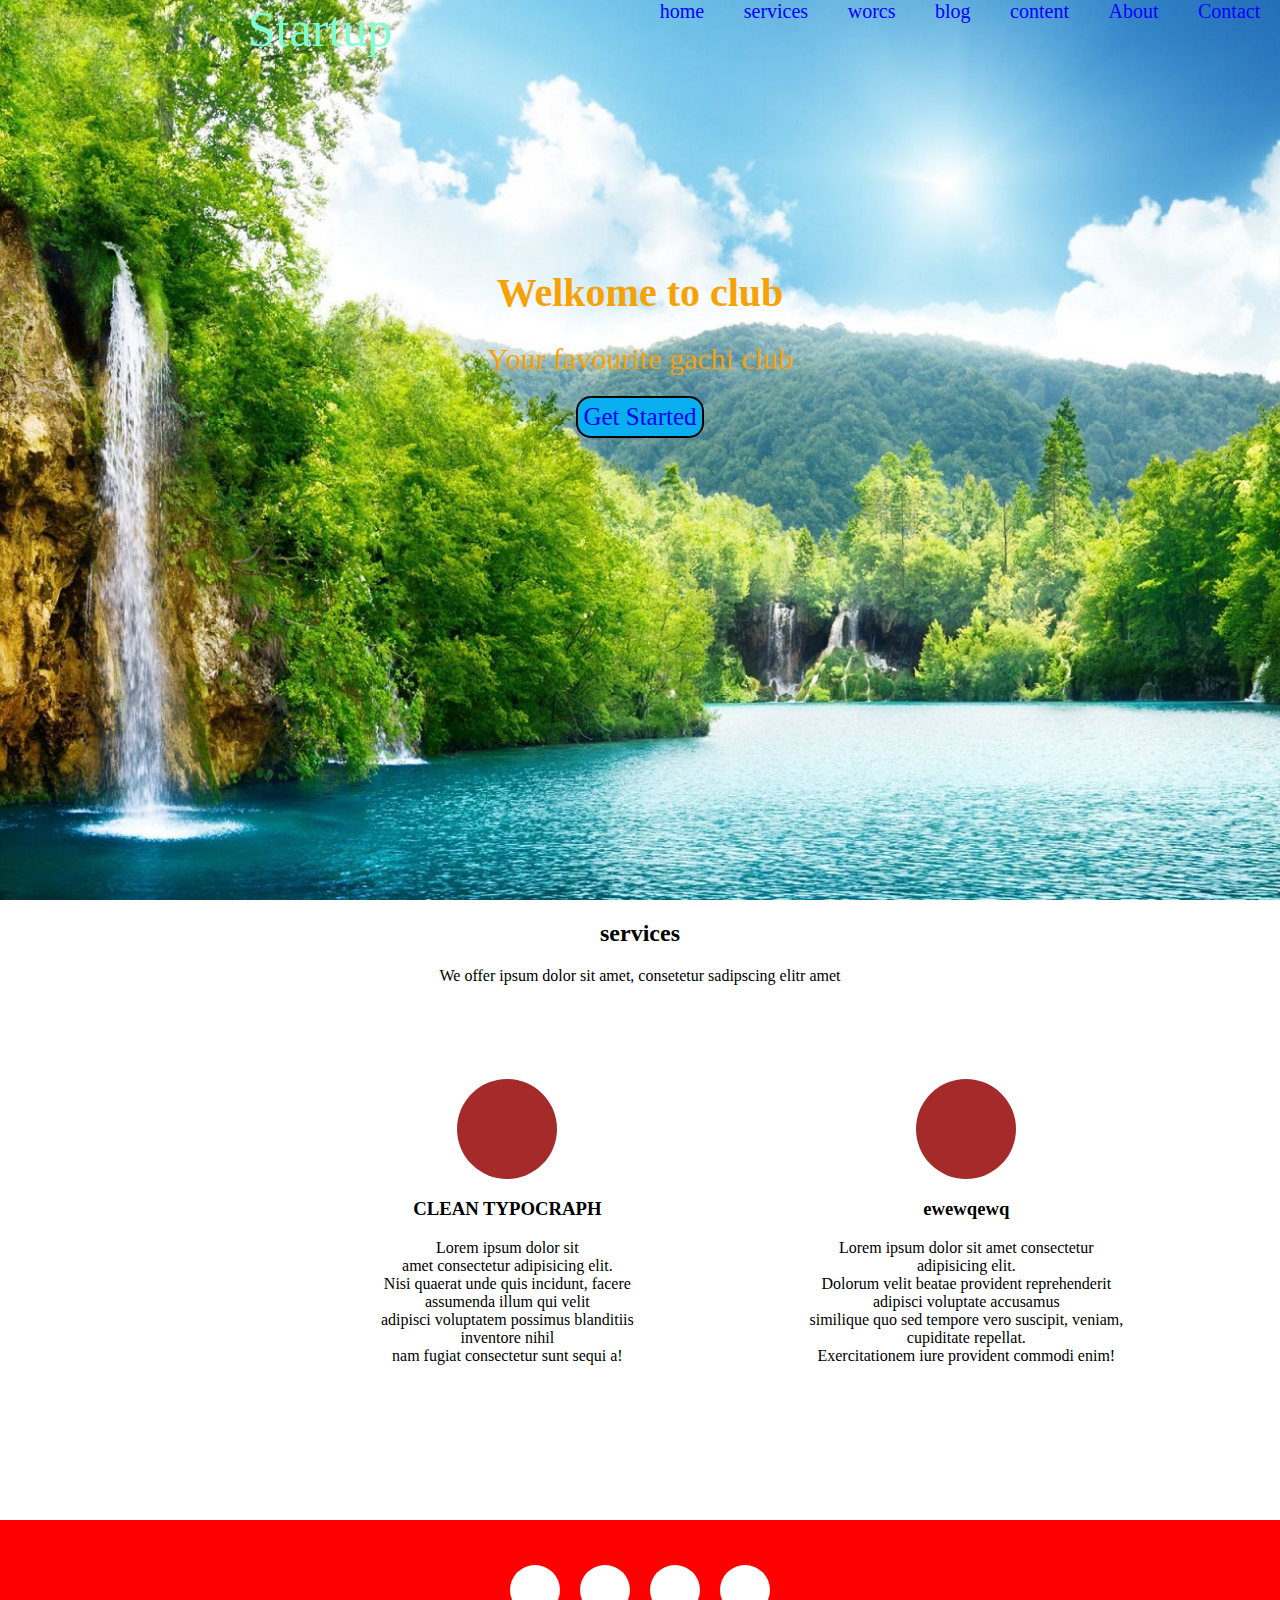
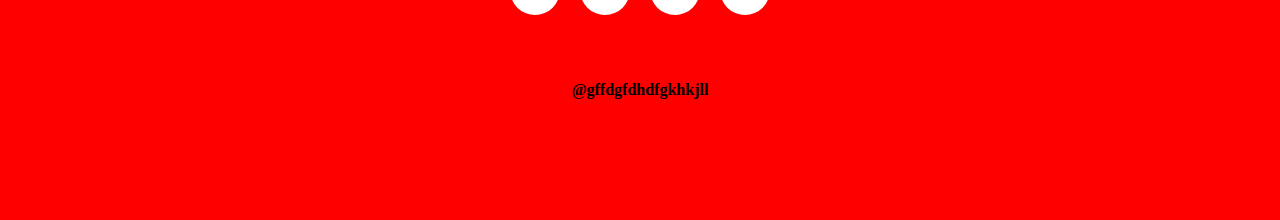
==== lesson1/index.html @ 0958fbae "weee" ====
<!DOCTYPE html>
<html lang="en">

<head>
    <meta charset="UTF-8">
    <meta http-equiv="X-UA-Compatible" content="IE=edge">
    <meta name="viewport" content="width=device-width, initial-scale=1.0">
    <title>Document</title>
    <link rel="stylesheet" href="./css/index.css">
</head>

<body>
    <div class="header">
        <div class="nav">
            <div class="header-content">
                <div class="startup">Startup</div>
            </div>
            <div class="right-div">
                <div> <a href="" class="right">home</a> </div>
                <div> <a href="" class="right">services</a></div>
                <div> <a href="" class="right">worcs</a></div>
                <div> <a href="" class="right">blog</a></div>
                <div> <a href="" class="right">content</a></div>
                <div> <a href="" class="right">About</a></div>
                <div> <a href="" class="right">Contact</a></div>
            </div>
        </div>

        <div class="center-div">

                <h1 class="header-title">Welkome to club</h1>
                <p class="header-subtitle">Your favourite gachi club</p>

               <a href="http://htmlbook.ru/html/button" target="_blank_" class="button">Get Started</a>
        </div>
    </div>
    <div class="portfolio">
        <div class="text">
            <h2 class="title">services</h2>
            <p class="subtitle">We offer ipsum dolor sit amet, consetetur sadipscing elitr amet</p>
        </div>
        <ul class="blok">
            <li>
                <a href="#" class="pict" target="_blank_">
                    <div class="work-clean-typograph">
                        <div class="picture-clean-typograph"></div>
                        <div class="texr-1">
                            <h3>CLEAN TYPOCRAPH</h3>
                            <p>Lorem ipsum dolor sit <br> amet consectetur adipisicing elit. <br> Nisi quaerat unde quis incidunt, facere assumenda illum qui velit <br> adipisci voluptatem possimus blanditiis inventore nihil <br> nam fugiat consectetur sunt sequi a!</p>
                        </div>
                    </div>
                   </a> 
            </li>
            <li>
                <a href="#" class="pict" target="_blank_">
                    <div class="work-rock-solid-code">
                        <div class="picture-rock-solid-code"></div>
                        <div class="texr-1">
                            <h3>ewewqewq</h3>
                            <p>Lorem ipsum dolor sit amet consectetur adipisicing elit. <br> Dolorum velit beatae provident reprehenderit adipisci voluptate accusamus <br> similique quo sed tempore vero suscipit, veniam, cupiditate repellat. <br> Exercitationem iure provident commodi enim!</p>
                        </div>
                    </div>
                   </a>
            </li>
            <li>
                <a href="#" class="pict" target="_blank_">
                    <div class="work-expert-support">
                        <div class="pictue-expert-support"></div>
                        <div class="texr-1">
                            <h3>ewqeqwe</h3>
                            <p>Lorem ipsum dolor sit amet consectetur, adipisicing elit. <br> Voluptatibus deleniti, repellat dolores commodi iste placeat eligendi temporibus libero maiores. <br> Non, ut distinctio ab autem sequi aperiam neque quaerat! Officia, a!</p>
                        </div>
                    </div>
                </a>
            </li>
        </ul>
    </div>
    <div class="footer">
        <div class="king0-krug">
            <div class="krug"></div>
            <div class="krug"></div>
            <div class="krug"></div>
            <div class="krug"></div>
        </div>
        <h4>@gffdgfdhdfgkhkjll</h4>
    </div>
</body>
</html>
---- lesson1/css/index.css ----
body{
  margin: 0;
}

.header{
  width: 100%;
  height: 100vh;
  background-color: aquamarine;
  /* display: flex; */

  background-image: url(./../style/header/header.jpg);
  background-size: cover;
  background-position: center;
}
.header-title{
  color: rgb(247, 162, 4);
  font-size: 40px;
}
.header-subtitle{
  color: rgb(247, 162, 4);
  margin: 0;
  font-size: 30px;
}
.header-content{
width: 50%;
height: 100px;
text-align: center;
}
.startup{
  color: aquamarine;
  font-size: 50px;
}
.right-div{
  width: 50%;
  height: 100px;
  display: flex;
  justify-content: space-around;
}
.right{
  color: blue;
  font-size: 20px;
  text-decoration: none;
}
.nav{
  width: 100%;
  display: flex;
  justify-content: space-around;
}
.center-div{
  height: 100%;
  height: 500px;
  display: flex; 
  flex-direction: column;
  
 justify-content: center;
 align-items: center;
}
.button{
  text-decoration: none;
  border: 50px black;
  padding: 15px;
  font-size: 25px;
  border: 2px black solid;
  padding: 5px;
  background-color: rgb(10, 175, 240);
  border-radius: 15px;
  margin: 20px auto;
}
.portfolio{
  width: 100%;
  height: 600px;
  
}
.text{
height: 100px;
width: 50%;

margin: 0 auto;
text-align: center;
}
.picture-clean-typograph, .picture-rock-solid-code, .pictue-expert-support{
  width: 100px;
  height: 100px;
  background-color: brown;
  border-radius: 50%;
  margin: 0 auto;
  
}
.blok{
  list-style: none;
  width: 1500px;
  height: 300px;
  display: flex;
  align-items: center;
  text-align: center;
  padding: 40px;
  margin: 20px 20px 20px 250px
}
.pict{
 text-decoration: none;
 color: black;
}
.text-1{
 margin: 0% auto;
 text-align: center;
}
.work-clean-typograph, .work-rock-solid-code, .work-expert-support{
  padding: 80px;
}
.footer{
  width: 100%;
  height: 300px;
  background-color: red ;
 text-align: center;
}
.krug{
  width: 50px;
  height: 50px;
  background-color: white;
  border-radius: 50%;
  margin: 10px;
  align-items: center;
}
.king0-krug{
  width: 50%;
  height: 100px;
  margin: 0 auto;
  padding: 20px;
  display: flex;
  align-items: center;
  justify-content: center;
}
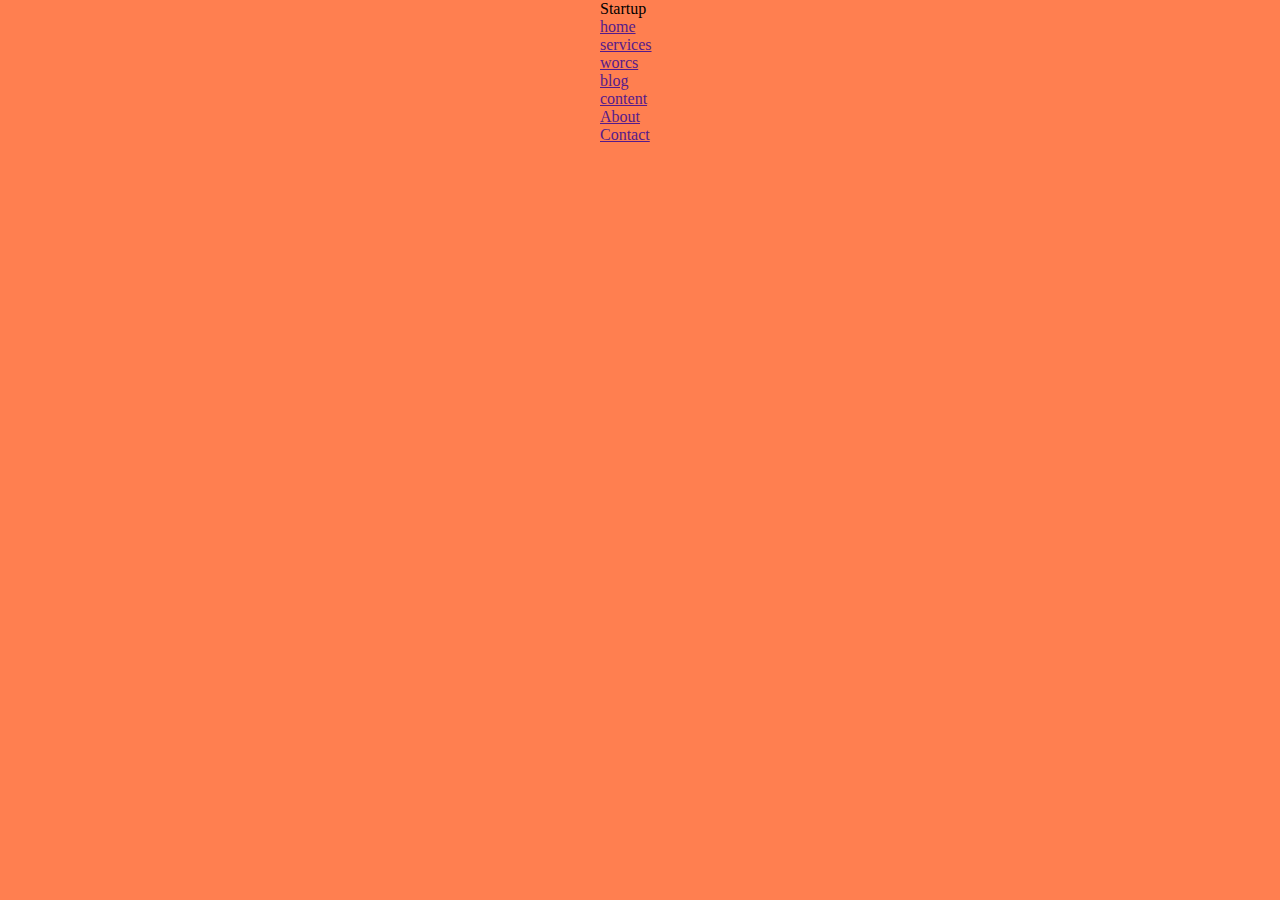
==== commit 4844112f: "ready My works" ====
--- a/lesson1/index.html
+++ b/lesson1/index.html
@@ -5,8 +5,10 @@
     <meta charset="UTF-8">
     <meta http-equiv="X-UA-Compatible" content="IE=edge">
     <meta name="viewport" content="width=device-width, initial-scale=1.0">
-    <title>Document</title>
-    <link rel="stylesheet" href="./css/index.css">
+    <title>Ван Пис</title>
+    <link rel="stylesheet" href="./css/style.css">
+    <link href="https://fonts.googleapis.com/css2?family=Grechen+Fuemen&display=swap" rel="stylesheet">
+    <link href="https://fonts.googleapis.com/css2?family=Grechen+Fuemen&family=Hammersmith+One&display=swap" rel="stylesheet">
 </head>
 
 <body>
@@ -26,63 +28,6 @@
             </div>
         </div>
 
-        <div class="center-div">
-
-                <h1 class="header-title">Welkome to club</h1>
-                <p class="header-subtitle">Your favourite gachi club</p>
-
-               <a href="http://htmlbook.ru/html/button" target="_blank_" class="button">Get Started</a>
-        </div>
-    </div>
-    <div class="portfolio">
-        <div class="text">
-            <h2 class="title">services</h2>
-            <p class="subtitle">We offer ipsum dolor sit amet, consetetur sadipscing elitr amet</p>
-        </div>
-        <ul class="blok">
-            <li>
-                <a href="#" class="pict" target="_blank_">
-                    <div class="work-clean-typograph">
-                        <div class="picture-clean-typograph"></div>
-                        <div class="texr-1">
-                            <h3>CLEAN TYPOCRAPH</h3>
-                            <p>Lorem ipsum dolor sit <br> amet consectetur adipisicing elit. <br> Nisi quaerat unde quis incidunt, facere assumenda illum qui velit <br> adipisci voluptatem possimus blanditiis inventore nihil <br> nam fugiat consectetur sunt sequi a!</p>
-                        </div>
-                    </div>
-                   </a> 
-            </li>
-            <li>
-                <a href="#" class="pict" target="_blank_">
-                    <div class="work-rock-solid-code">
-                        <div class="picture-rock-solid-code"></div>
-                        <div class="texr-1">
-                            <h3>ewewqewq</h3>
-                            <p>Lorem ipsum dolor sit amet consectetur adipisicing elit. <br> Dolorum velit beatae provident reprehenderit adipisci voluptate accusamus <br> similique quo sed tempore vero suscipit, veniam, cupiditate repellat. <br> Exercitationem iure provident commodi enim!</p>
-                        </div>
-                    </div>
-                   </a>
-            </li>
-            <li>
-                <a href="#" class="pict" target="_blank_">
-                    <div class="work-expert-support">
-                        <div class="pictue-expert-support"></div>
-                        <div class="texr-1">
-                            <h3>ewqeqwe</h3>
-                            <p>Lorem ipsum dolor sit amet consectetur, adipisicing elit. <br> Voluptatibus deleniti, repellat dolores commodi iste placeat eligendi temporibus libero maiores. <br> Non, ut distinctio ab autem sequi aperiam neque quaerat! Officia, a!</p>
-                        </div>
-                    </div>
-                </a>
-            </li>
-        </ul>
-    </div>
-    <div class="footer">
-        <div class="king0-krug">
-            <div class="krug"></div>
-            <div class="krug"></div>
-            <div class="krug"></div>
-            <div class="krug"></div>
-        </div>
-        <h4>@gffdgfdhdfgkhkjll</h4>
-    </div>
-</body>
+   
+  </body>
 </html>
--- a/lesson1/css/style.css
+++ b/lesson1/css/style.css
@@ -0,0 +1,46 @@
+body{
+    margin: 0;
+    background-color: coral;
+}
+h1{
+    font-size: 60px;
+   color: darkblue;
+   font-family: 'Hammersmith One', sans-serif;
+}
+ul{
+    list-style-type: square;
+    /* text-align: center; */
+}
+div {
+    
+    background-color: coral;
+    width: 50%;
+    margin:0 auto;
+  /*  height: 100vh;*/
+
+}
+
+.one{
+    text-decoration: none;
+    color: blue;
+    font-size: 30px;
+    font-family: 'Grechen Fuemen', cursive;
+}
+.two{
+    text-decoration: none;
+    color: rgb(255, 0, 0);
+    font-size: 30px;
+    font-family: 'Grechen Fuemen', cursive;
+}
+.three{
+    text-decoration: none;
+    color: rgb(94, 255, 0);
+    font-size: 30px;
+    font-family: 'Grechen Fuemen', cursive;
+}
+img{
+    width: 200px;
+    height:200px;
+    text-align: center;
+    border-radius:50%;
+}